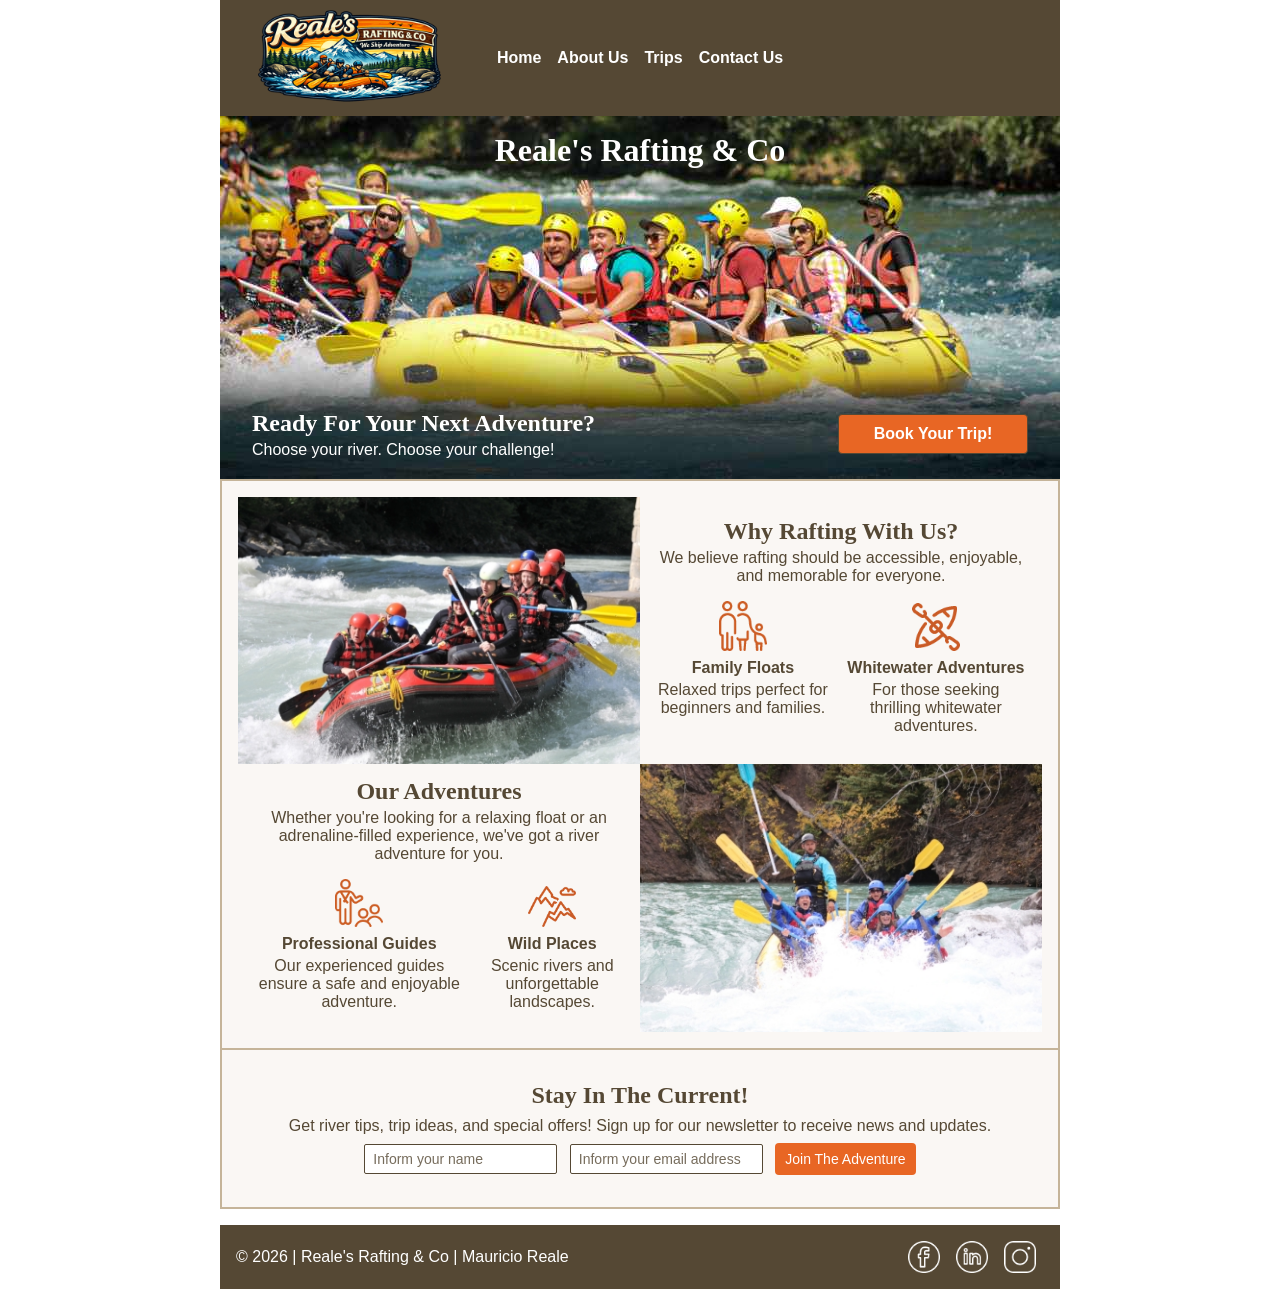
==== wwr/index.html @ c3490a02 "W06 Project: Rafting Site – Home and Trips Pages" ====
<!DOCTYPE html>
<html lang="en">

<head>
    <meta charset="UTF-8">
    <meta name="viewport" content="width=device-width, initial-scale=1.0">
    <meta name="description"
        content="Landing page. Reale's Rafting & Co offers unforgettable whitewater rafting experiences with professional guides and natural scenery.">
    <meta name="author" content="Mauricio Reale Lemos">
    <link rel="stylesheet" href="styles/rafting.css">
    <title>Home - Reale's Rafting & Co</title>
</head>

<body>
    <header>
        <img src="images/logo.png" alt="Reale's Rafting & Co logo">
        <nav>
            <a href="index.html">Home</a>
            <a href="about.html">About Us</a>
            <a href="trips.html">Trips</a>
            <a href="contact.html">Contact Us</a>
        </nav>
    </header>
    <main>

        <div class="hero-home">
            <img src="images/hero-home.jpg" alt="Reale's Rafting & Co">
            <h1>Reale's Rafting & Co</h1>
            <div class="hero-home-action">
                <div>
                    <h2>Ready For Your Next Adventure?</h2>
                    <p>Choose your river. Choose your challenge!</p>
                </div>
                <a href="trips.html" class="link-button">Book Your Trip!</a>
            </div>
        </div>

        <div class="showcase">
            <img class="showcase-image" src="images/showcase-01.jpg" alt="Image representing rafting" />
            <section>
                <div class="showcase-header">
                    <h2>Why Rafting With Us?</h2>
                    <span>We believe rafting should be accessible, enjoyable, and memorable for everyone.</span>
                </div>
                <div class="showcase-icon-group">
                    <figure>
                        <img src="images/icon-family.png" alt="Image representing a family" />
                        <figcaption>Family Floats</figcaption>
                        <span>Relaxed trips perfect for beginners and families.</span>
                    </figure>
                    <figure>
                        <img src="images/icon-kaiak.png" alt="Image representing a kayak" />
                        <figcaption>Whitewater Adventures</figcaption>
                        <span>For those seeking thrilling whitewater adventures.</span>
                    </figure>
                </div>
            </section>
            <section>
                <div class="showcase-header">
                    <h2>Our Adventures</h2>
                    <span>Whether you're looking for a relaxing float or an adrenaline-filled experience, we've got a
                        river adventure for you.</span>
                </div>
                <div class="showcase-icon-group">
                    <figure>
                        <img src="images/icon-guide.png" alt="Image representing a guide" />
                        <figcaption>Professional Guides</figcaption>
                        <span>Our experienced guides ensure a safe and enjoyable adventure.</span>
                    </figure>
                    <figure>
                        <img src="images/icon-wild.png" alt="Image representing wild nature" />
                        <figcaption>Wild Places</figcaption>
                        <span>Scenic rivers and unforgettable landscapes.</span>
                    </figure>
                </div>
            </section>
            <img class="showcase-image" src="images/showcase-02.jpg" alt="Image representing rafting" />
        </div>
        <div class="newsletter">
            <h2>Stay In The Current!</h2>
            <span>Get river tips, trip ideas, and special offers! Sign up for our newsletter to receive news and updates.</span>
            <form action="#">
                <input type="text" id="name" name="name" autocomplete="given-name" placeholder="Inform your name" required>
                <input type="email" id="email" name="email" autocomplete="email" placeholder="Inform your email address" required>
                <button type="submit">Join The Adventure</button>
            </form>
        </div>
    </main>
    <footer class="footer">
        <p>
            &copy; 2026 | Reale's Rafting & Co | Mauricio Reale
        </p>
        <nav class="socialmedia">
            <a href="https://facebook.com">
                <img src="images/facebook.png" alt="Facebook Icon">
            </a>
            <a href="https://linkedin.com">
                <img src="images/linkedin.png" alt="Linkedin Icon">
            </a>
            <a href="https://instagram.com">
                <img src="images/instagram.png" alt="Instagram Icon">
            </a>
        </nav>
    </footer>
</body>

</html>
---- wwr/styles/rafting.css ----
:root {
    --primary-color: #fff;
    --accent1-color: #554834;
    --accent2-color: #554834e0;
    --accent3-color: #c5b499;
    --paper-color: #faf7f4;
    --action-color: #E86624;
    --action-color-hover: #CF541C;
    --heading-font: "Times New Roman", "Georgia", serif;
    --body-font: Arial, Helvetica, sans-serif;
}

* {
    margin: 0;
    padding: 0;
    box-sizing: border-box;
}

body {
    font-family: var(--body-font);
    color: var(--accent1-color);
}

header {
    display: grid;
    grid-template-columns: 1fr 1fr 1fr;
    max-width: 840px;
    background-color: var(--accent1-color);
    place-items: center;
}

header img {
    width: 196px;
    height: auto;
    margin: 8px;
    grid-column: 1 / 2;
}

nav {
    display: flex;
    justify-content: center;
}

nav a {
    text-decoration: none;
    font-weight: bolder;
    padding: 0.5rem;
    color: var(--primary-color);
    white-space: nowrap;
}

header,
footer,
main {
    width: 840px;
}

header,
main {
    margin: 0 auto;
}

h1,
h2 {
    font-family: var(--heading-font);
}

nav,
p,
article {
    margin: 8px;
    padding: 8px;
}

section {
    margin-top: 5px;
}

.footer {
    display: flex;
    flex-direction: row;
    align-items: center;
    justify-content: space-between;
    background-color: var(--accent1-color);
    margin: 16px auto;
    height: 4rem;
}

.footer p {
    margin: 8px;
    padding: 8px;
    color: var(--primary-color);
}

.footer img {
    display: block;
    width: 32px;
    height: auto;
}

.socialmedia a {
    text-decoration: none;
}

.link-button {
    display: inline-flex;
    align-items: center;
    justify-content: center;
    text-decoration: none;
    font-weight: bold;
    padding: 0.5rem 1rem;
    background-color: var(--action-color);
    color: var(--primary-color);
    border: 1px solid var(--accent1-color);
    border-radius: 4px;
}

.link-button:hover {
    background-color: var(--action-color-hover);
}

/*
   ABOUT PAGE
*/

.hero {
    position: relative;
    font-weight: 500;
}

.hero img {
    display: block;
    width: 100%;
    height: auto;
}

.hero h1 {
    position: absolute;
    top: 0px;
    width: 100%;
    padding: 16px;
    text-align: center;
    color: var(--primary-color);
}

h2 {
    width: 100%;
    padding: 16px;
    text-align: center;
    color: var(--accent1-color);
}

.hero article {
    position: absolute;
    top: 240px;
    background-color: var(--accent2-color);
    height: 120px;
}

.hero article img {
    float: right;
    width: 80px;
    height: auto;
    margin: 5px;
    box-shadow: 0 0 10px rgb(65, 45, 2);
}

.hero p {
    color: var(--primary-color);
}

.history {
    display: flex;
    justify-content: center;
    align-items: center;
    flex-direction: row;
}

.history img {
    display: block;
    width: 290px;
    height: auto;
    margin: 5px;
}

.history p {
    color: var(--accent1-color);
}

.adventure {
    display: flex;
    justify-content: center;
    align-items: center;
    flex-direction: row;
}

.adventure img {
    display: block;
    width: 155px;
    height: auto;
    margin: 8px;
}

.adventure figcaption {
    text-align: center;
    font-weight: bold;
    color: var(--accent1-color);
}

/*
   CONTACT PAGE
*/

.address {
    display: flex;
    flex-direction: column;
    align-items: center;
    margin: 0 auto;
    padding: 8px;
}

.address span {
    font-family: var(--heading-font);
    font-weight: bold;
    font-size: 1.3rem;
}

.contact {
    display: flex;
    flex-direction: row;
    justify-content: space-between;
    margin-top: 16px;
}

.contact-map {
    border: 0px;
    width: 420px;
    height: auto;
}

.contact-form {
    display: flex;
    flex-direction: column;
    gap: 10px;
    max-width: 480px;
}

.form-row {
    display: grid;
    grid-template-columns: 1fr 1fr;
    align-items: start;
    gap: 12px;
}

.form-row label {
    font-weight: normal;
    color: var(--accent1-color);
    padding-top: 6px;
    line-height: 1.2;
}

.form-row input[type="text"],
.form-row input[type="email"] {
    border: 1px solid var(--accent1-color);
    border-radius: 2px;
    padding: 6px 8px;
    font-size: 14px;
    color: var(--accent1-color);
    background: #fff;
}

.radio-group {
    display: flex;
    flex-direction: column;
    gap: 6px;
}

.radio-option {
    display: flex;
    align-items: center;
    gap: 8px;
    font-weight: normal;
    color: var(--accent1-color);
    padding-top: 0;
}

.radio-option input[type="radio"] {
    margin: 0;
}

.full-width {
    grid-template-columns: 1fr;
    gap: 4px;
}

.full-width label {
    padding-top: 0;
}

textarea {
    border: 1px solid var(--accent1-color);
    border-radius: 2px;
    padding: 8px;
    font-size: 14px;
    font-family: inherit;
    color: var(--accent1-color);
    background: #fff;
    min-height: 100px;
    resize: none;
}

button[type="submit"] {
    background-color: var(--action-color);
    color: #fff;
    border: none;
    padding: .75rem;
    font-size: 1rem;
    border-radius: 4px;
}

button[type="submit"]:hover {
    background-color: var(--action-color-hover);
}

/* Placeholder com cor padrão do navegador (não customizada) */
::placeholder {
    color: inherit;
    opacity: 0.8;
}

/*
   LANDING PAGE
*/

.hero-home {
    position: relative;
    font-weight: 500;
}

.hero-home img {
    display: block;
    width: 100%;
    height: auto;
}

.hero-home h1 {
    position: absolute;
    top: 0px;
    width: 100%;
    padding: 16px;
    text-align: center;
    color: var(--primary-color);
}

.hero-home article {
    position: absolute;
    top: 240px;
    background-color: var(--accent2-color);
    height: 120px;
}

.hero-home p {
    color: var(--primary-color);
}

.hero-home-action {
    position: absolute;
    top: 290px;
    width: 100%;
    display: flex;
    justify-content: space-between;
    align-items: center;
    gap: 16px;
}

.hero-home-action h2,
p {
    color: var(--primary-color);
    text-align: left;
    margin: 4px 32px;
    padding: 0px;
    width: 100%;
}
 
.hero-home-action .link-button {
    margin: 0px 32px;
    width: 190px;
    height: 40px;
}

.showcase {
    display: grid;
    grid-template-columns: 2fr 2fr;
    justify-content: center;
    align-items: center;
    flex-direction: column;
    text-align: center;
    gap: 0px;
    background-color: var(--paper-color);
    border: 2px solid var(--accent3-color);
    padding: 16px;
}

.showcase-image {
    display: block;
    width: 100%;
    height: auto;
    margin: 0px;
}

.showcase h2, h3 {
    font-weight: bold;
    margin: 4px 0px;
    padding: 0px;
    text-align: center;
    color: var(--accent1-color);
}

.showcase-icon-group {
    display: flex;
    justify-content: space-between;
    align-items: baseline;
    flex-direction: row;
    gap: 16px;
    padding: 16px;
}

.showcase-icon-group figcaption {
    font-weight: bold;
    margin: 4px 0px;
}

.showcase-icon-group img {
    width: 48px;
    height: auto;
}

.showcase-header {
    padding: 0px 16px;
}

.newsletter {
    display: flex;
    flex-direction: column;
    align-items: center;
    justify-content: center;
    gap: 8px;
    padding: 32px;
    background-color: var(--paper-color);
    border: 2px solid var(--accent3-color);
    border-top: none;
    text-align: center;
    margin: 0px auto;
}

.newsletter input[type="text"],
.newsletter input[type="email"] {
    border: 1px solid var(--accent1-color);
    border-radius: 2px;
    padding: 6px 8px;
    font-size: 14px;
    color: var(--accent1-color);
    background: #fff;
    margin: 0 4px;
}

.newsletter h2 {
    padding: 0px;
}

.newsletter button {
    border-radius: 4px;
    padding: 8px 10px;
    margin: 0 4px;
    font-size: 14px;
    color: var(--primary-color);
    background-color: var(--action-color);
}

.newsletter h2 {
    padding: 0px;
}


/*
    TRIPS PAGE
*/

.trips {
    background-color: var(--paper-color);
    border: 2px solid var(--accent3-color);
    padding: 16px;
}

.trips-image {
    display: block;
    width: 100%;
    height: auto;
    margin: 0px;
}

.trips h2 {
    font-weight: bold;
    margin: 4px 0px;
    padding: 0px;
    text-align: center;
    color: var(--accent1-color);
}

.trips-image-group {
    display: flex;
    justify-content: space-between;
    align-items: baseline;
    flex-direction: row;
    gap: 16px;
    padding: 16px;
    text-align: center;
}

.trips-image-group figcaption {
    font-weight: bold;
    margin: 4px 0px;
}

.trips-image-group img {
    width: 250px;
    height: auto;
}

.trips-header {
    padding: 0px 16px;
    text-align: center;
}

/* 
    TABLE STYLES
*/

/* Table container */

.trips-table-wrapper {
    overflow-x: auto;
    border: 2px solid #D9CDBA;
    background: #FFFFFF;
}


/* Table */

.trips-table {
    width: 100%;
    border-collapse: collapse;

    font-size: 15px;
}


/* Header */

.trips-table thead {
    background: #51442F;
    color: #FFFFFF;
}

.trips-table th {
    padding: 10px 18px;

    text-align: left;
    white-space: nowrap;

    font-size: 12px;
    font-weight: 700;
    letter-spacing: 0.8px;
    text-transform: uppercase;
}


/* Cells */

.trips-table td {
    padding: 10px;
    border-bottom: 1px solid #D9CDBA;
    vertical-align: middle;
}

.trips-table tbody tr:last-child td {
    border-bottom: none;
}

/* Hover */

.trips-table tbody tr {
    transition: background-color 0.15s ease;
}

.trips-table tbody tr:hover {
    background: #F5EFE4;
}


/* First column */

.trips-table td:first-child {
    min-width: 230px;
}

.trips-table td:first-child strong {
    display: block;
    color: #3D3325;
    font-size: 16px;
}

.trips-table td:first-child span {
    display: block;
    margin-top: 4px;
    color: #806F58;
    font-size: 13px;
}
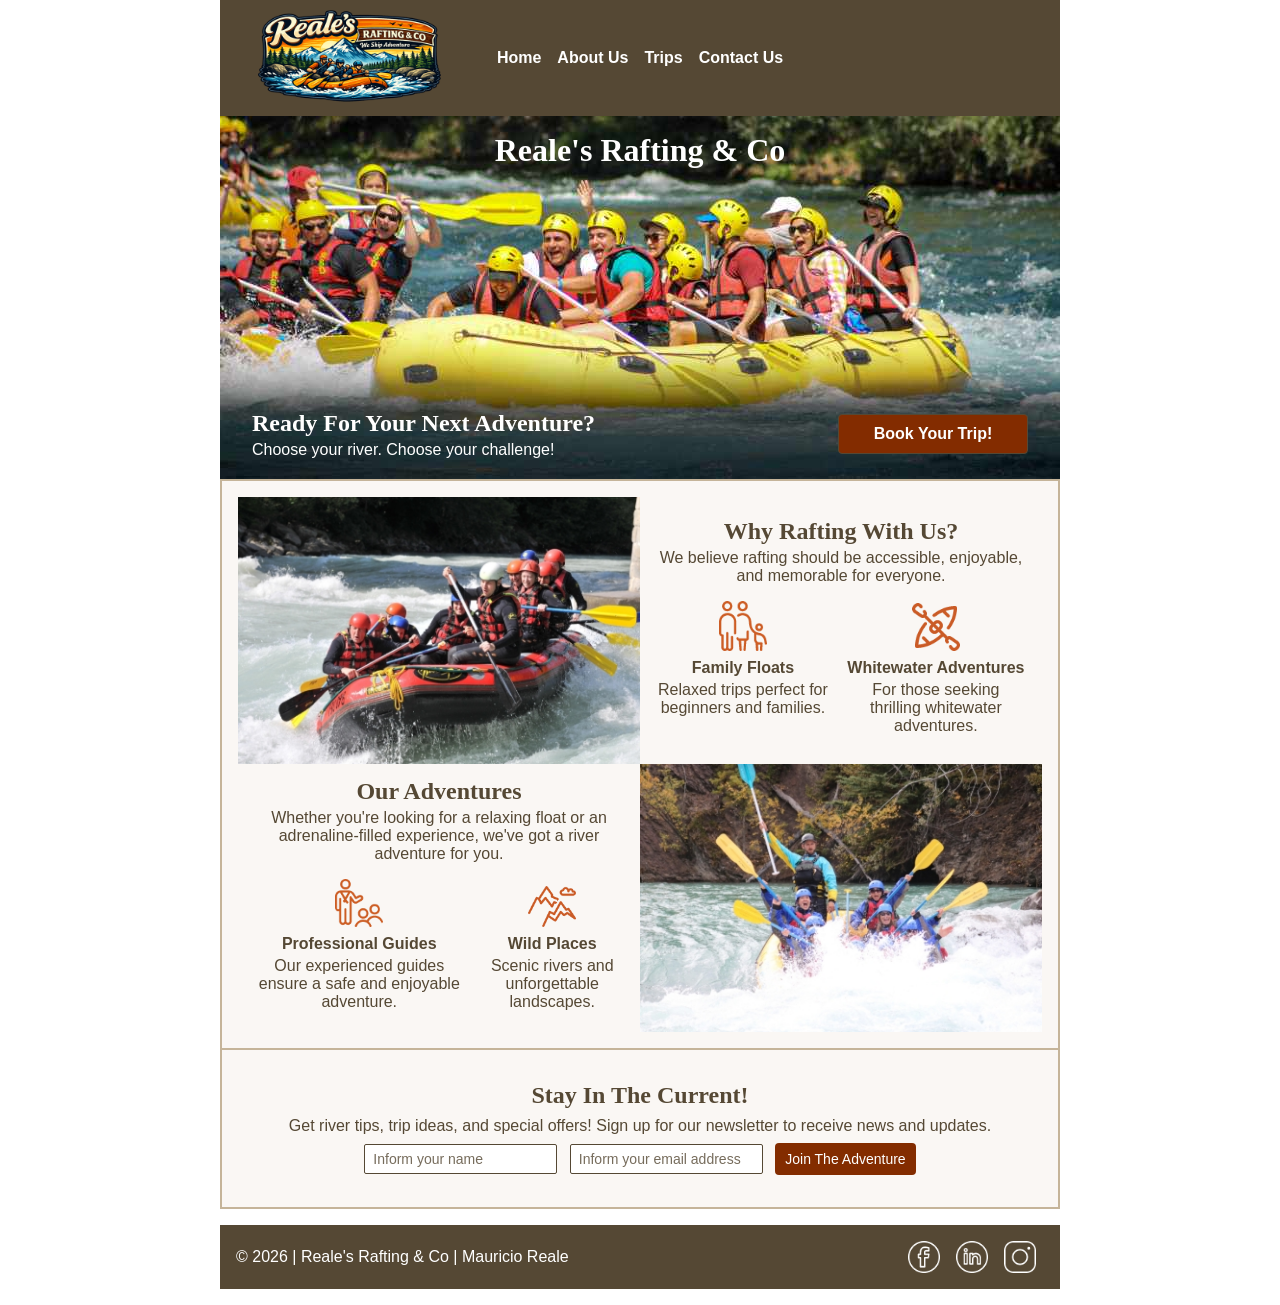
==== commit 336f10d5: "W06 Project: Rafting Site – Home and Trips Pages v2" ====
--- a/wwr/index.html
+++ b/wwr/index.html
@@ -5,7 +5,7 @@
     <meta charset="UTF-8">
     <meta name="viewport" content="width=device-width, initial-scale=1.0">
     <meta name="description"
-        content="Landing page. Reale's Rafting & Co offers unforgettable whitewater rafting experiences with professional guides and natural scenery.">
+      content="Landing page. Reale's Rafting & Co offers unforgettable whitewater rafting experiences with professional guides and natural scenery.">
     <meta name="author" content="Mauricio Reale Lemos">
     <link rel="stylesheet" href="styles/rafting.css">
     <title>Home - Reale's Rafting & Co</title>
@@ -36,52 +36,67 @@
         </div>
 
         <div class="showcase">
-            <img class="showcase-image" src="images/showcase-01.jpg" alt="Image representing rafting" />
+            <img class="showcase-image" src="images/showcase-01.jpg"
+              alt="Image representing rafting">
             <section>
                 <div class="showcase-header">
                     <h2>Why Rafting With Us?</h2>
-                    <span>We believe rafting should be accessible, enjoyable, and memorable for everyone.</span>
+                    <span>We believe rafting should be accessible, enjoyable, and memorable for
+                        everyone.</span>
                 </div>
                 <div class="showcase-icon-group">
-                    <figure>
-                        <img src="images/icon-family.png" alt="Image representing a family" />
-                        <figcaption>Family Floats</figcaption>
+                    <div>
+                        <figure>
+                            <img src="images/icon-family.png" alt="Image representing a family">
+                            <figcaption>Family Floats</figcaption>
+                        </figure>
                         <span>Relaxed trips perfect for beginners and families.</span>
-                    </figure>
-                    <figure>
-                        <img src="images/icon-kaiak.png" alt="Image representing a kayak" />
-                        <figcaption>Whitewater Adventures</figcaption>
+                    </div>
+                    <div>
+                        <figure>
+                            <img src="images/icon-kaiak.png" alt="Image representing a kayak">
+                            <figcaption>Whitewater Adventures</figcaption>
+                        </figure>
                         <span>For those seeking thrilling whitewater adventures.</span>
-                    </figure>
+                    </div>
                 </div>
             </section>
             <section>
                 <div class="showcase-header">
                     <h2>Our Adventures</h2>
-                    <span>Whether you're looking for a relaxing float or an adrenaline-filled experience, we've got a
+                    <span>Whether you're looking for a relaxing float or an adrenaline-filled
+                        experience, we've got a
                         river adventure for you.</span>
                 </div>
                 <div class="showcase-icon-group">
-                    <figure>
-                        <img src="images/icon-guide.png" alt="Image representing a guide" />
-                        <figcaption>Professional Guides</figcaption>
+                    <div>
+                        <figure>
+                            <img src="images/icon-guide.png" alt="Image representing a guide">
+                            <figcaption>Professional Guides</figcaption>
+                        </figure>
                         <span>Our experienced guides ensure a safe and enjoyable adventure.</span>
-                    </figure>
-                    <figure>
-                        <img src="images/icon-wild.png" alt="Image representing wild nature" />
-                        <figcaption>Wild Places</figcaption>
+                    </div>
+                    <div>
+                        <figure>
+                            <img src="images/icon-wild.png" alt="Image representing wild nature">
+                            <figcaption>Wild Places</figcaption>
+                        </figure>
                         <span>Scenic rivers and unforgettable landscapes.</span>
-                    </figure>
+                    </div>
                 </div>
             </section>
-            <img class="showcase-image" src="images/showcase-02.jpg" alt="Image representing rafting" />
+            <img class="showcase-image" src="images/showcase-02.jpg"
+              alt="Image representing rafting" />
         </div>
         <div class="newsletter">
             <h2>Stay In The Current!</h2>
-            <span>Get river tips, trip ideas, and special offers! Sign up for our newsletter to receive news and updates.</span>
+            <span>Get river tips, trip ideas, and special offers! Sign up for our newsletter to
+                receive news and updates.</span>
             <form action="#">
-                <input type="text" id="name" name="name" autocomplete="given-name" placeholder="Inform your name" required>
-                <input type="email" id="email" name="email" autocomplete="email" placeholder="Inform your email address" required>
+                <input type="text" id="name" name="name" autocomplete="given-name"
+                  placeholder="Inform your name" required>
+                <input type="email" id="email" name="email" autocomplete="email"
+                  placeholder="Inform your email address" required>
                 <button type="submit">Join The Adventure</button>
             </form>
         </div>
--- a/wwr/styles/rafting.css
+++ b/wwr/styles/rafting.css
@@ -4,8 +4,8 @@
     --accent2-color: #554834e0;
     --accent3-color: #c5b499;
     --paper-color: #faf7f4;
-    --action-color: #E86624;
-    --action-color-hover: #CF541C;
+    --action-color: #832c00;
+    --action-color-hover: #702705;
     --heading-font: "Times New Roman", "Georgia", serif;
     --body-font: Arial, Helvetica, sans-serif;
 }
@@ -215,8 +215,10 @@
     display: flex;
     flex-direction: column;
     align-items: center;
-    margin: 0 auto;
+    margin: 0px;
     padding: 8px;
+    background-color: var(--paper-color);
+    border: 2px solid var(--accent3-color);
 }
 
 .address span {
@@ -381,7 +383,7 @@
     padding: 0px;
     width: 100%;
 }
- 
+
 .hero-home-action .link-button {
     margin: 0px 32px;
     width: 190px;
@@ -408,7 +410,8 @@
     margin: 0px;
 }
 
-.showcase h2, h3 {
+.showcase h2,
+h3 {
     font-weight: bold;
     margin: 4px 0px;
     padding: 0px;
@@ -481,7 +484,6 @@
     padding: 0px;
 }
 
-
 /*
     TRIPS PAGE
 */
@@ -489,7 +491,6 @@
 .trips {
     background-color: var(--paper-color);
     border: 2px solid var(--accent3-color);
-    padding: 16px;
 }
 
 .trips-image {
@@ -497,14 +498,6 @@
     width: 100%;
     height: auto;
     margin: 0px;
-}
-
-.trips h2 {
-    font-weight: bold;
-    margin: 4px 0px;
-    padding: 0px;
-    text-align: center;
-    color: var(--accent1-color);
 }
 
 .trips-image-group {
@@ -530,32 +523,32 @@
 .trips-header {
     padding: 0px 16px;
     text-align: center;
-}
+    margin: 16px auto;
+}
+
+.trips-header h2 {
+    font-weight: bold;
+    margin: 4px 0px;
+    padding: 0px;
+    color: var(--accent1-color);
+}
+
 
 /* 
     TABLE STYLES
 */
 
-/* Table container */
-
 .trips-table-wrapper {
     overflow-x: auto;
-    border: 2px solid #D9CDBA;
-    background: #FFFFFF;
-}
-
-
-/* Table */
+    border: 2px solid var(--accent3-color);
+    background: var(--paper-color);
+}
 
 .trips-table {
     width: 100%;
     border-collapse: collapse;
-
     font-size: 15px;
 }
-
-
-/* Header */
 
 .trips-table thead {
     background: #51442F;
@@ -574,9 +567,6 @@
     text-transform: uppercase;
 }
 
-
-/* Cells */
-
 .trips-table td {
     padding: 10px;
     border-bottom: 1px solid #D9CDBA;
@@ -587,8 +577,6 @@
     border-bottom: none;
 }
 
-/* Hover */
-
 .trips-table tbody tr {
     transition: background-color 0.15s ease;
 }
@@ -597,9 +585,6 @@
     background: #F5EFE4;
 }
 
-
-/* First column */
-
 .trips-table td:first-child {
     min-width: 230px;
 }
@@ -613,8 +598,6 @@
 .trips-table td:first-child span {
     display: block;
     margin-top: 4px;
-    color: #806F58;
+    color: var(--accent1-color);
     font-size: 13px;
-}
-
-
+}
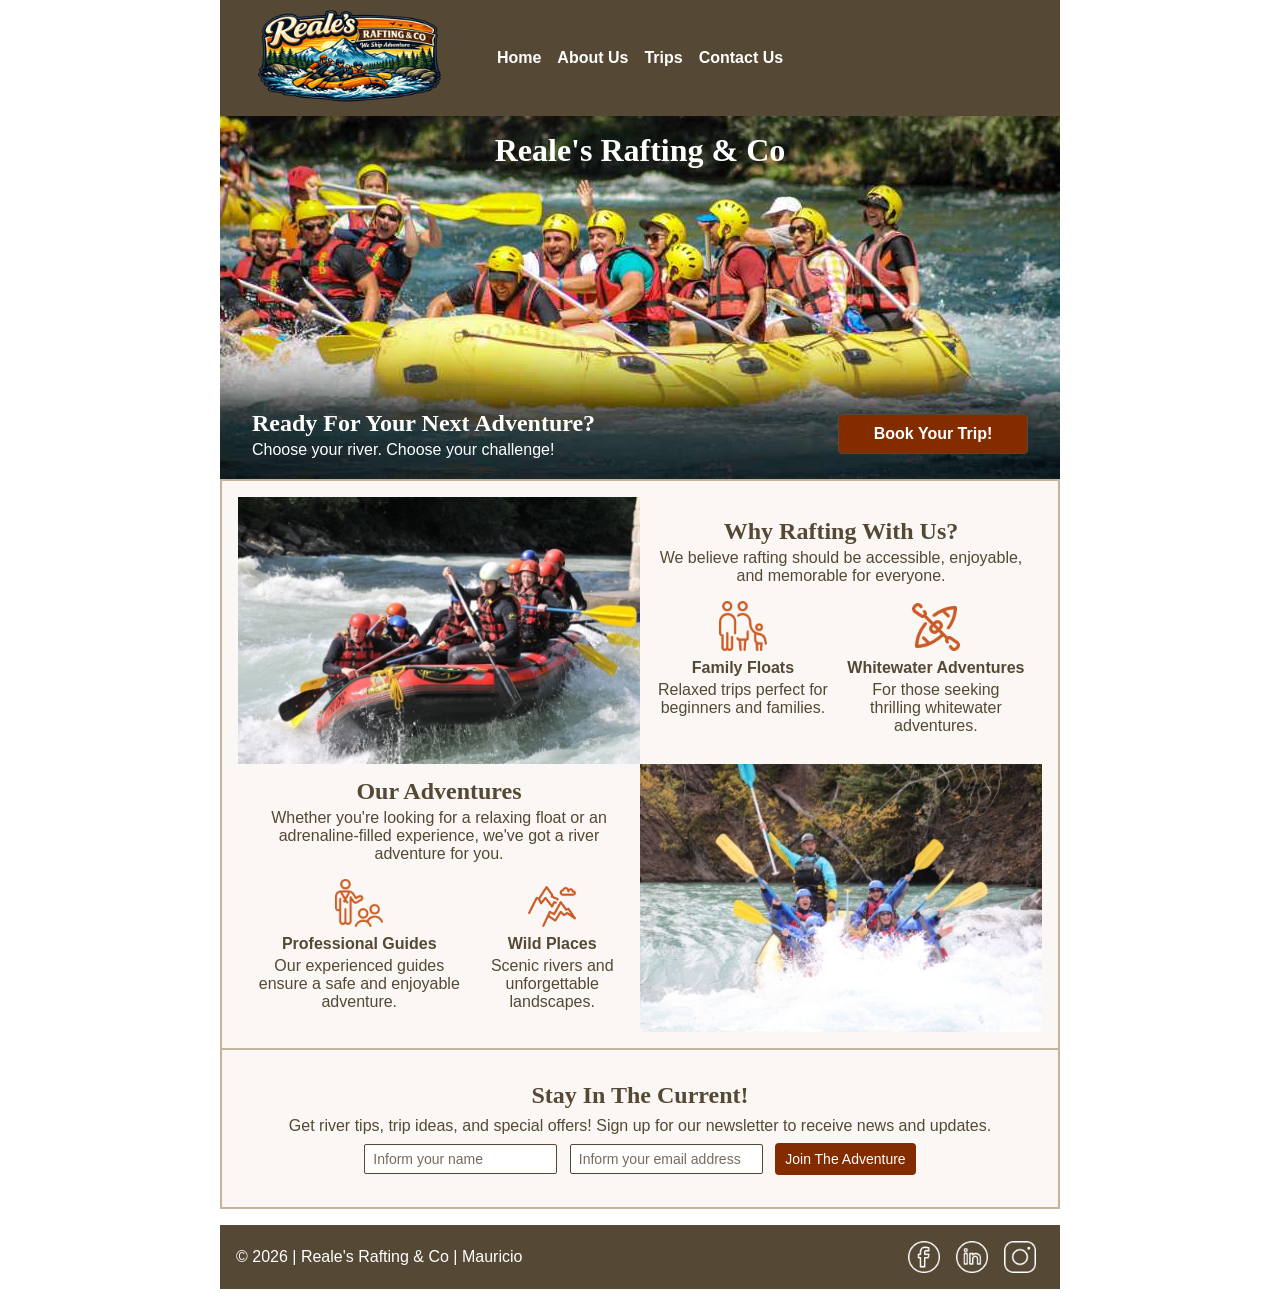
==== commit 5a20cef0: "Closing Course Updates" ====
--- a/wwr/index.html
+++ b/wwr/index.html
@@ -6,7 +6,7 @@
     <meta name="viewport" content="width=device-width, initial-scale=1.0">
     <meta name="description"
       content="Landing page. Reale's Rafting & Co offers unforgettable whitewater rafting experiences with professional guides and natural scenery.">
-    <meta name="author" content="Mauricio Reale Lemos">
+    <meta name="author" content="Mauricio">
     <link rel="stylesheet" href="styles/rafting.css">
     <title>Home - Reale's Rafting & Co</title>
 </head>
@@ -86,7 +86,7 @@
                 </div>
             </section>
             <img class="showcase-image" src="images/showcase-02.jpg"
-              alt="Image representing rafting" />
+              alt="Image representing rafting">
         </div>
         <div class="newsletter">
             <h2>Stay In The Current!</h2>
@@ -103,7 +103,7 @@
     </main>
     <footer class="footer">
         <p>
-            &copy; 2026 | Reale's Rafting & Co | Mauricio Reale
+            &copy; 2026 | Reale's Rafting & Co | Mauricio
         </p>
         <nav class="socialmedia">
             <a href="https://facebook.com">
